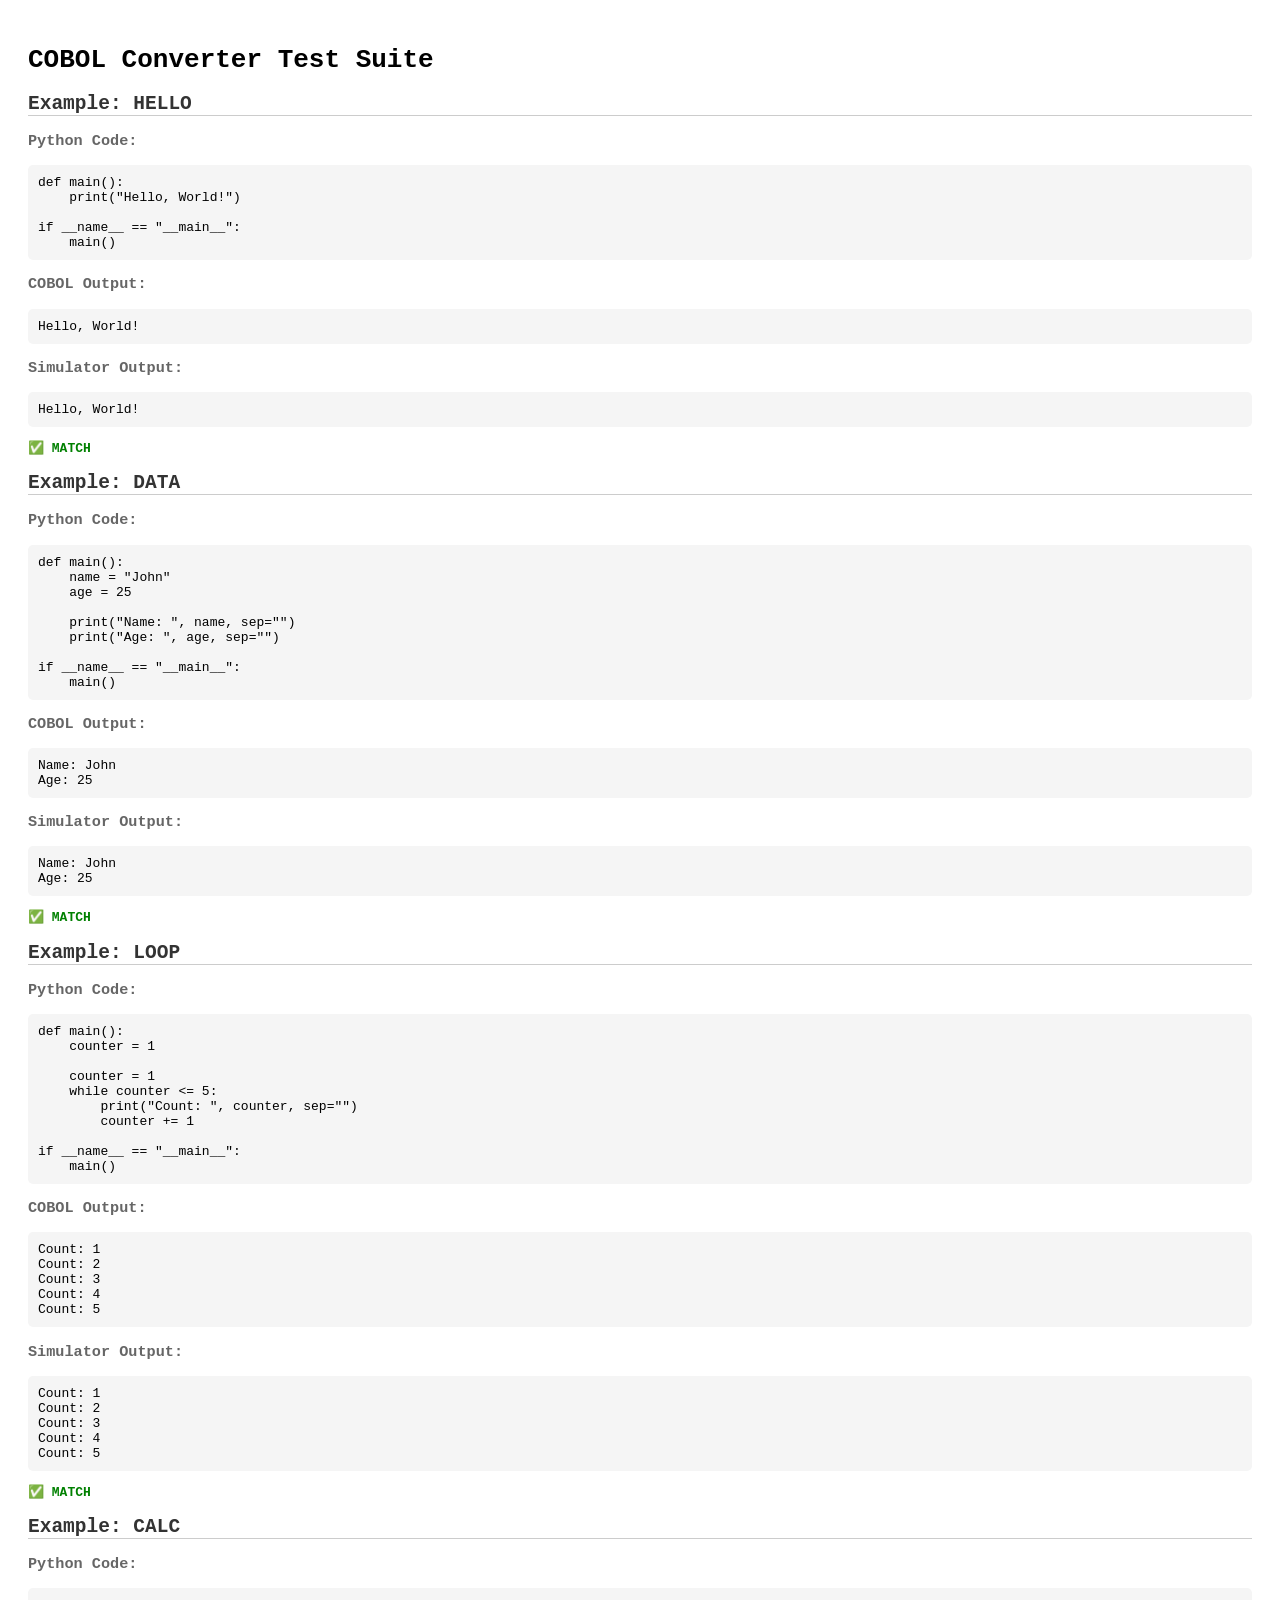
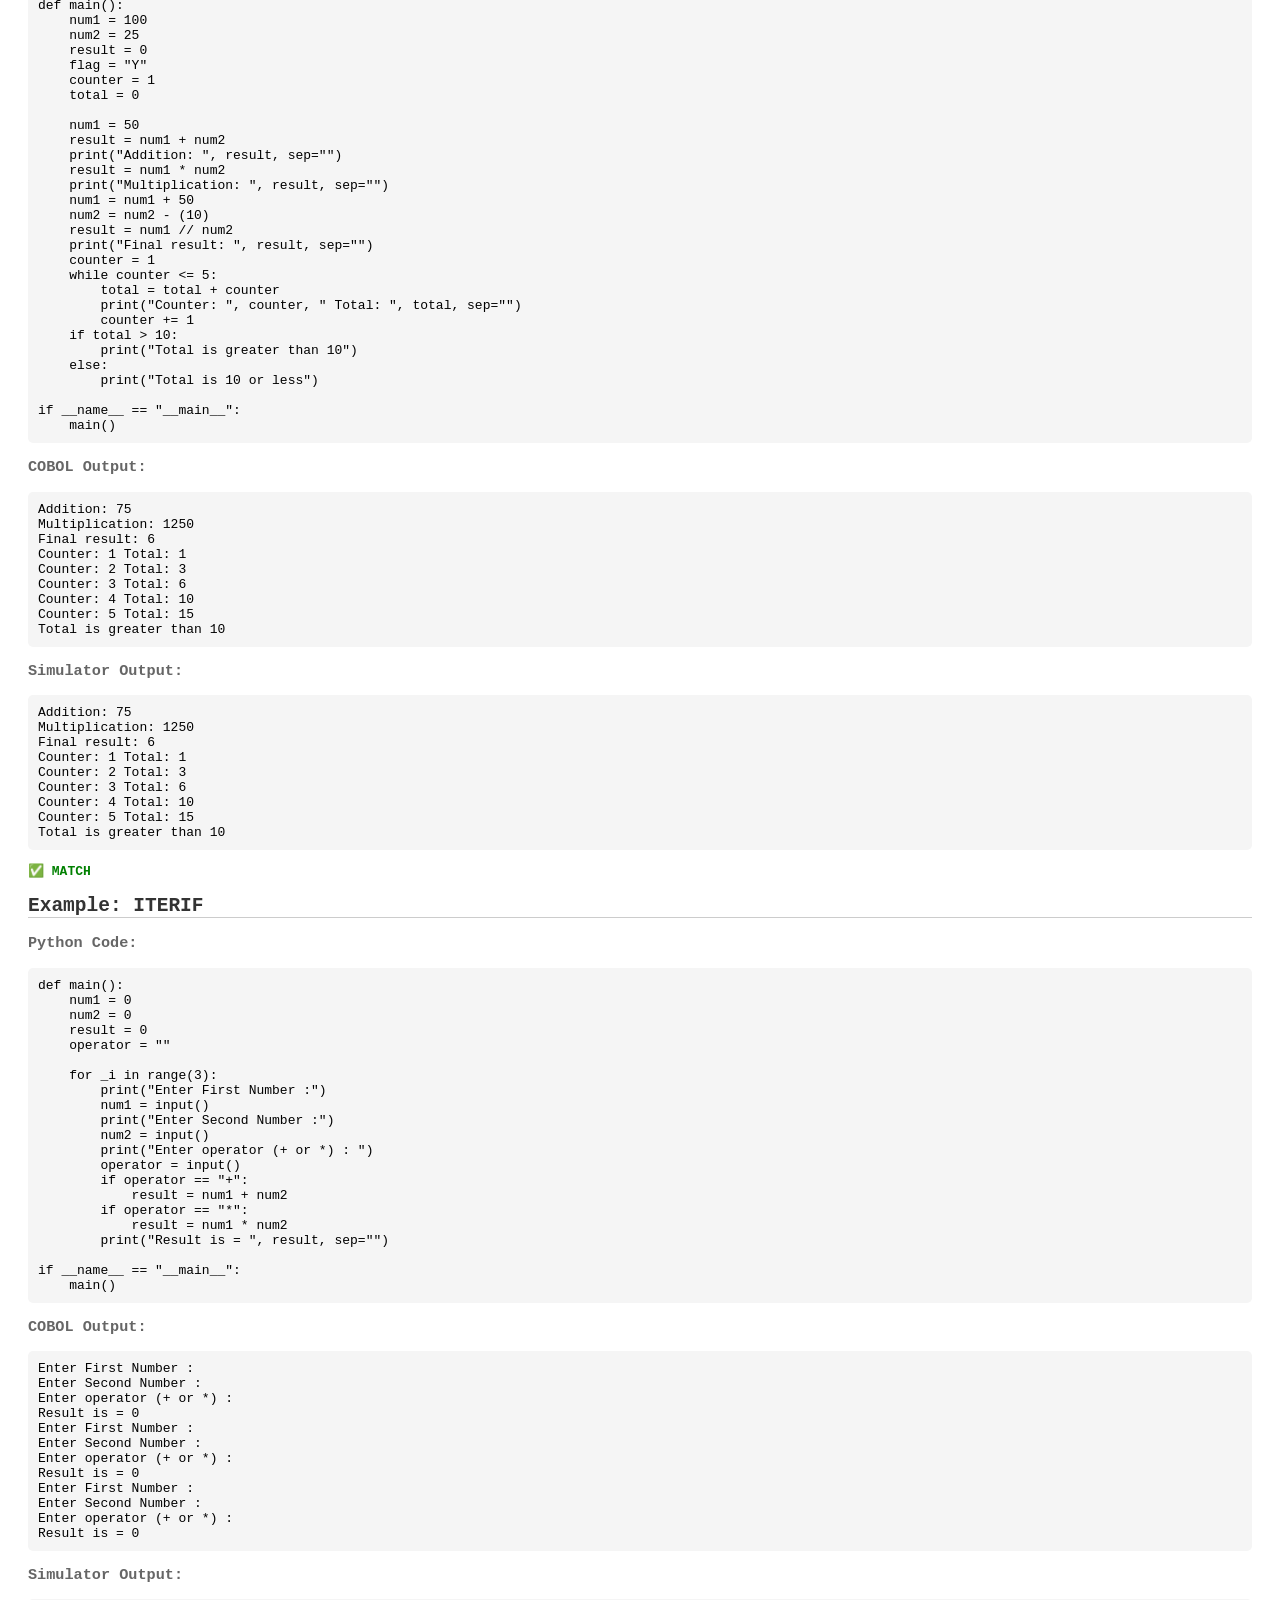
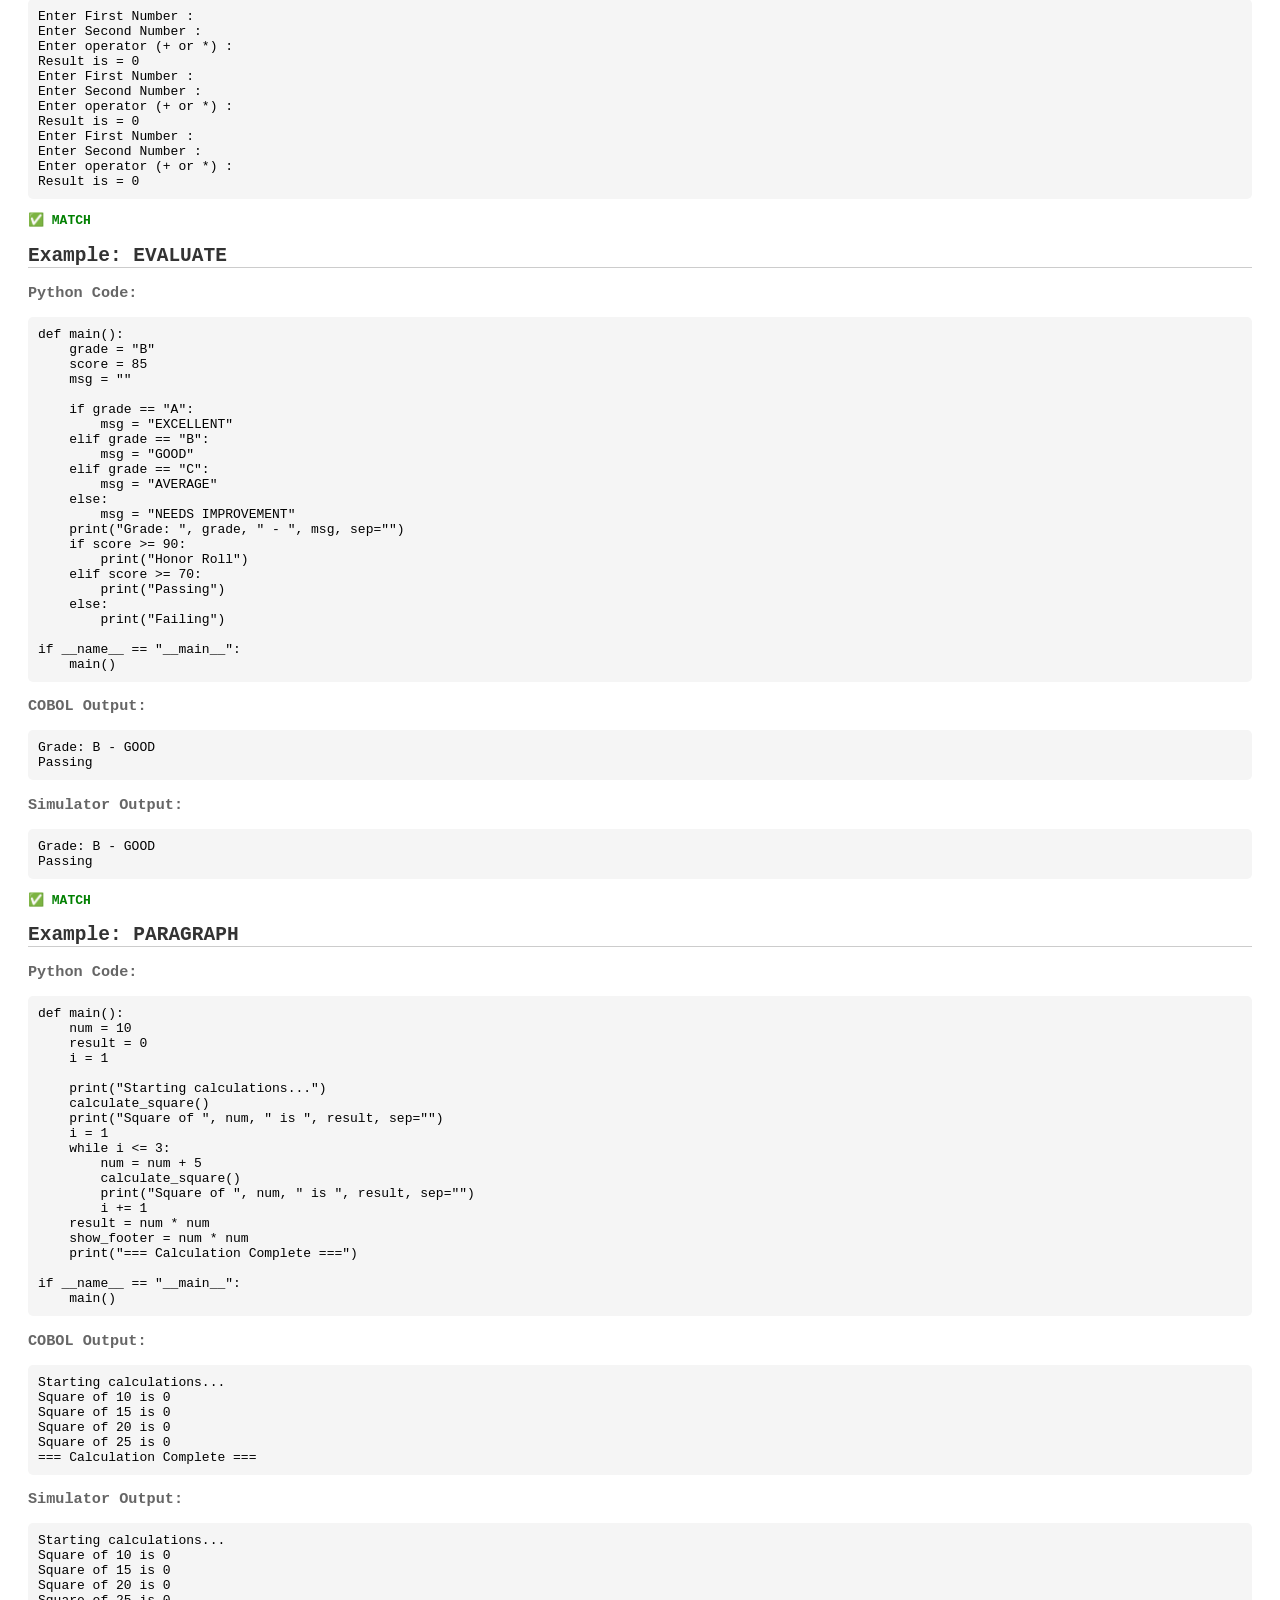
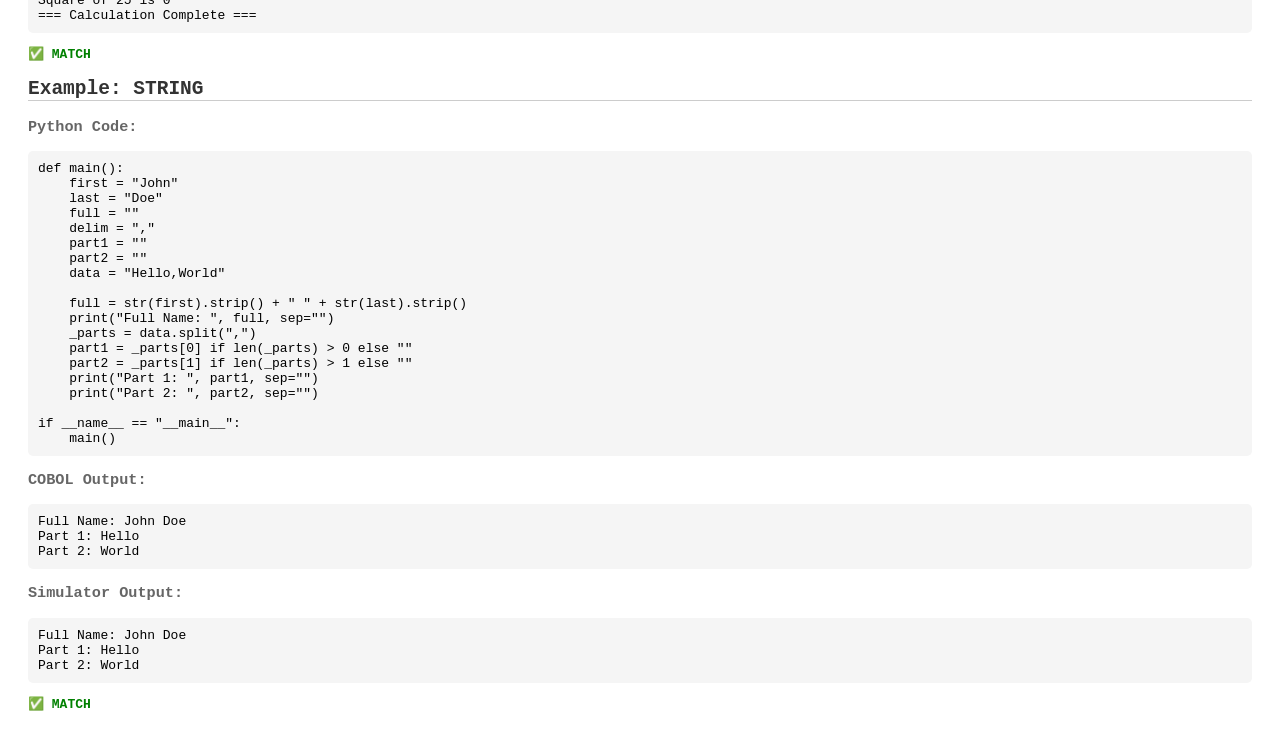
==== test.html @ ac2f8559 "Fix integer division, PERFORM VARYING condition, STRING/UNSTRING simulator, Go strings import" ====
<!DOCTYPE html>
<html><head><title>COBOL Converter Test</title><style>
body { font-family: monospace; padding: 20px; }
h2 { color: #333; border-bottom: 1px solid #ccc; }
h3 { color: #666; }
pre { background: #f5f5f5; padding: 10px; border-radius: 5px; overflow-x: auto; }
.pass { color: green; font-weight: bold; }
.fail { color: red; font-weight: bold; }
</style></head>
<body>
<h1>COBOL Converter Test Suite</h1>
<div id="results">Loading...</div>
<script src="script.js"></script>
<script>
setTimeout(() => {
    const c = converter;
    if (!c) { document.getElementById('results').innerText = 'Converter not initialized'; return; }
    
    let out = '';
    const examples = ['hello', 'data', 'loop', 'calc', 'iterif', 'evaluate', 'paragraph', 'string'];
    
    for (const key of examples) {
        const code = c.examples[key];
        if (!code) { out += '<h2>' + key + ' - NOT FOUND</h2>'; continue; }
        
        out += '<h2>Example: ' + key.toUpperCase() + '</h2>';
        
        // Convert to Python
        c.currentLanguage = 'python';
        let pyCode;
        try { pyCode = c.convertToPython(code, false); } catch(e) { pyCode = 'CONVERT ERROR: ' + e.message; }
        out += '<h3>Python Code:</h3><pre>' + pyCode + '</pre>';
        
        // COBOL output
        let cobolOut;
        try { cobolOut = c.interpretCOBOL(code); } catch(e) { cobolOut = ['COBOL ERROR: ' + e.message]; }
        out += '<h3>COBOL Output:</h3><pre>' + cobolOut.join('\n') + '</pre>';
        
        // Simulator output
        let simOut;
        try { simOut = c.simulateModernExecution(pyCode, 'python'); } catch(e) { simOut = ['SIM ERROR: ' + e.message]; }
        out += '<h3>Simulator Output:</h3><pre>' + simOut.join('\n') + '</pre>';
        
        // Compare
        const cobolStr = cobolOut.join('\n').trim();
        const simStr = simOut.join('\n').trim();
        if (cobolStr === simStr) {
            out += '<p class="pass">&#x2705; MATCH</p>';
        } else {
            out += '<p class="fail">&#x274C; MISMATCH</p>';
            out += '<pre>COBOL: ' + JSON.stringify(cobolOut) + '\nSIM:   ' + JSON.stringify(simOut) + '</pre>';
        }
    }
    
    document.getElementById('results').innerHTML = out;
}, 500);
</script>
<div style="display:none">
    <textarea id="cobolInput"></textarea>
    <select id="targetLang"><option value="python">Python</option></select>
    <span id="outputLang"></span><span id="modernLangName"></span><span id="runModernLang"></span><span id="modernLangPlaceholder"></span>
    <button id="convertBtn"></button><button id="clearBtn"></button><button id="copyBtn"></button><button id="downloadBtn"></button>
    <button id="loadExampleBtn"></button><button id="runCobolBtn"></button><button id="runModernBtn"></button><button id="runBothBtn"></button><button id="clearOutputBtn"></button>
    <pre id="output"></pre><pre id="cobolResult"></pre><pre id="modernResult"></pre>
    <span id="cobolStatus"></span><span id="modernStatus"></span>
    <div id="comparisonResult"><span id="comparisonText"></span></div>
    <div id="notification"><span class="notification-text"></span><button class="notification-close"></button></div>
    <div id="loading"></div>
    <input type="checkbox" id="addComments" checked><input type="checkbox" id="modernizeLogic" checked>
</div>
</body>
</html>
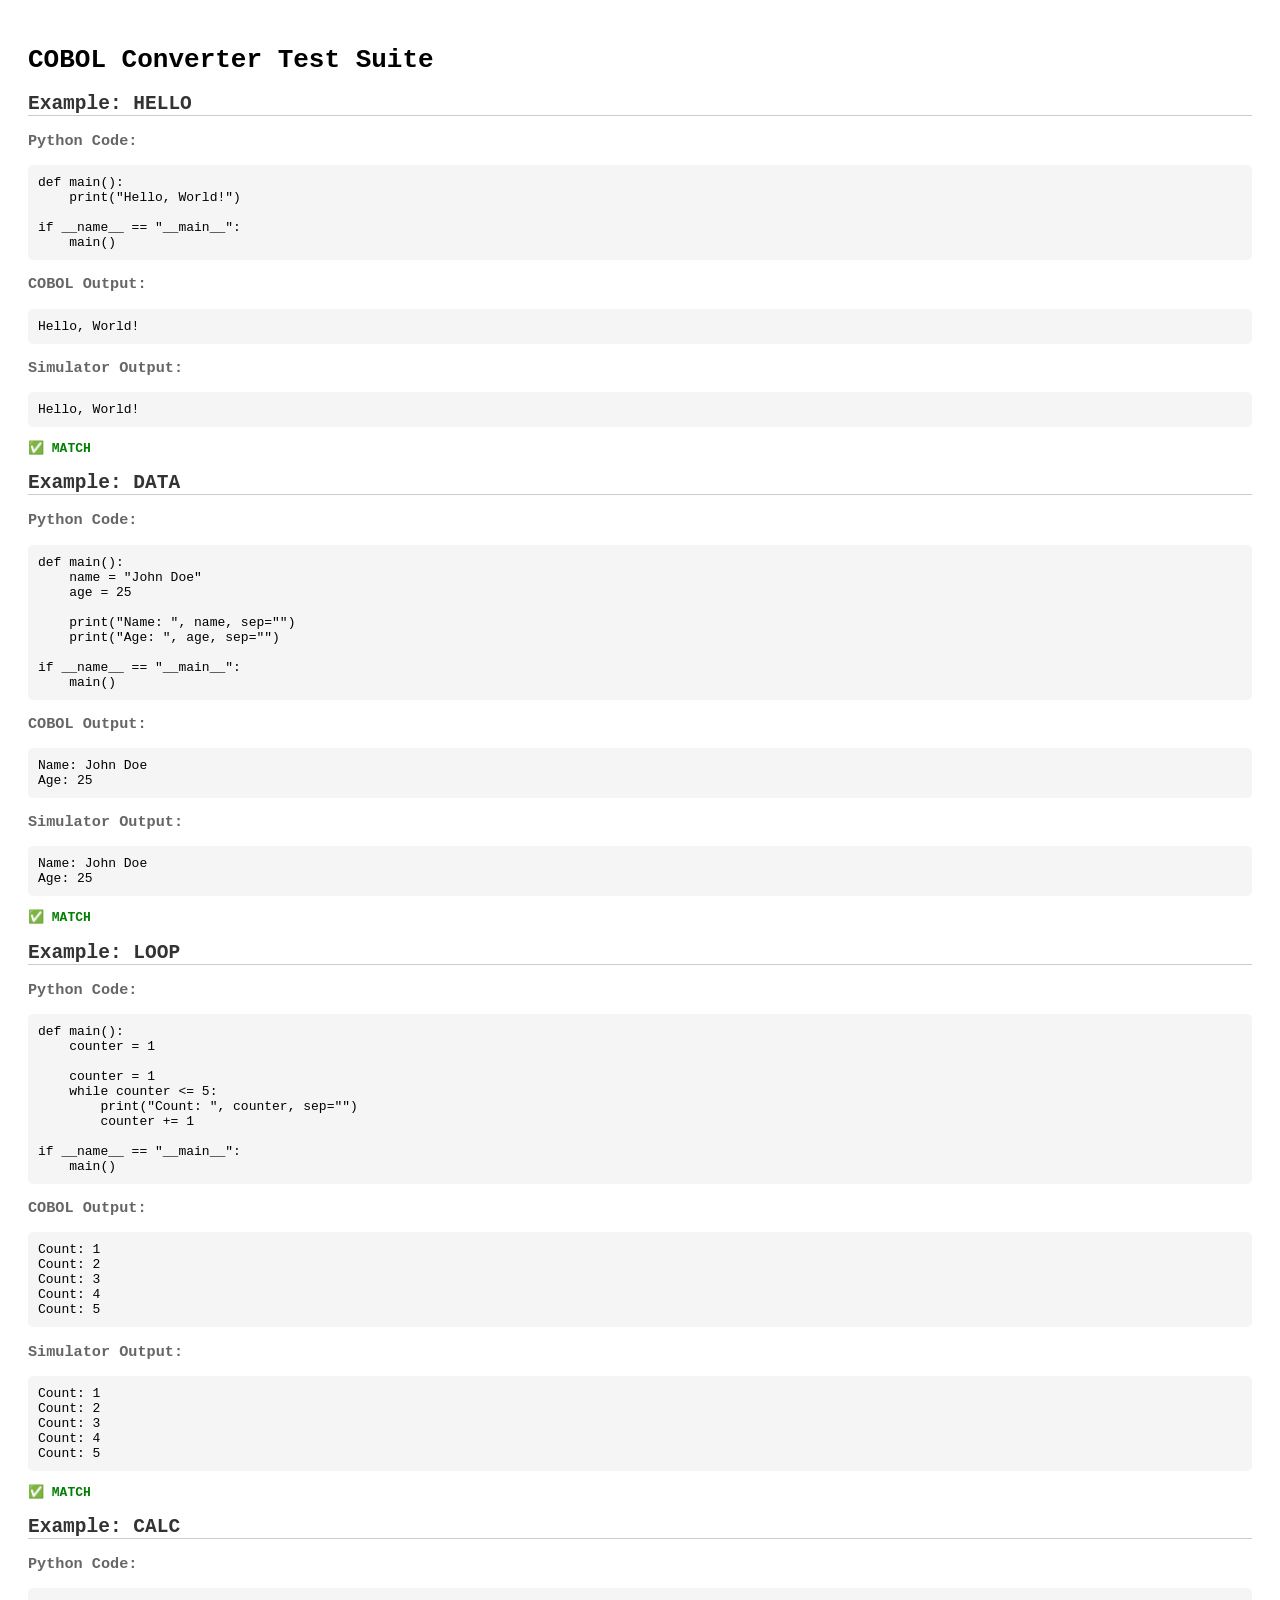
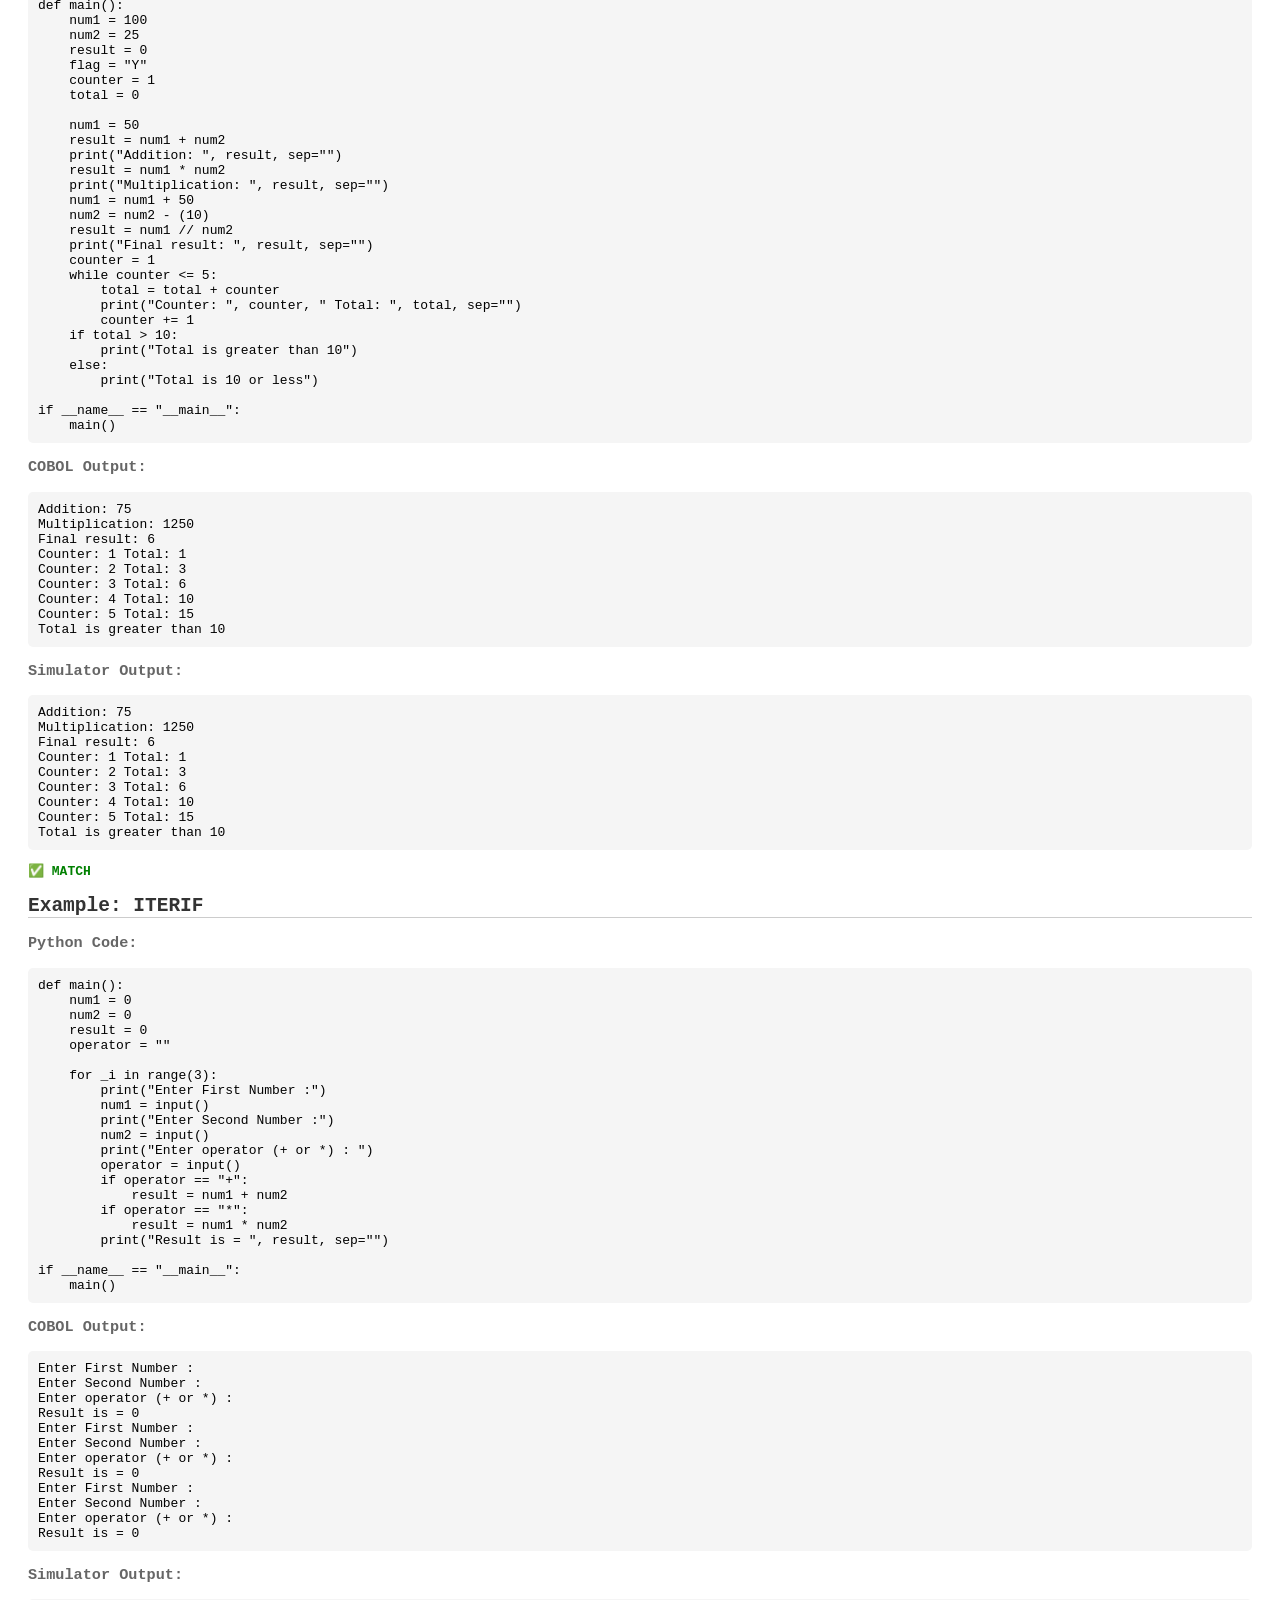
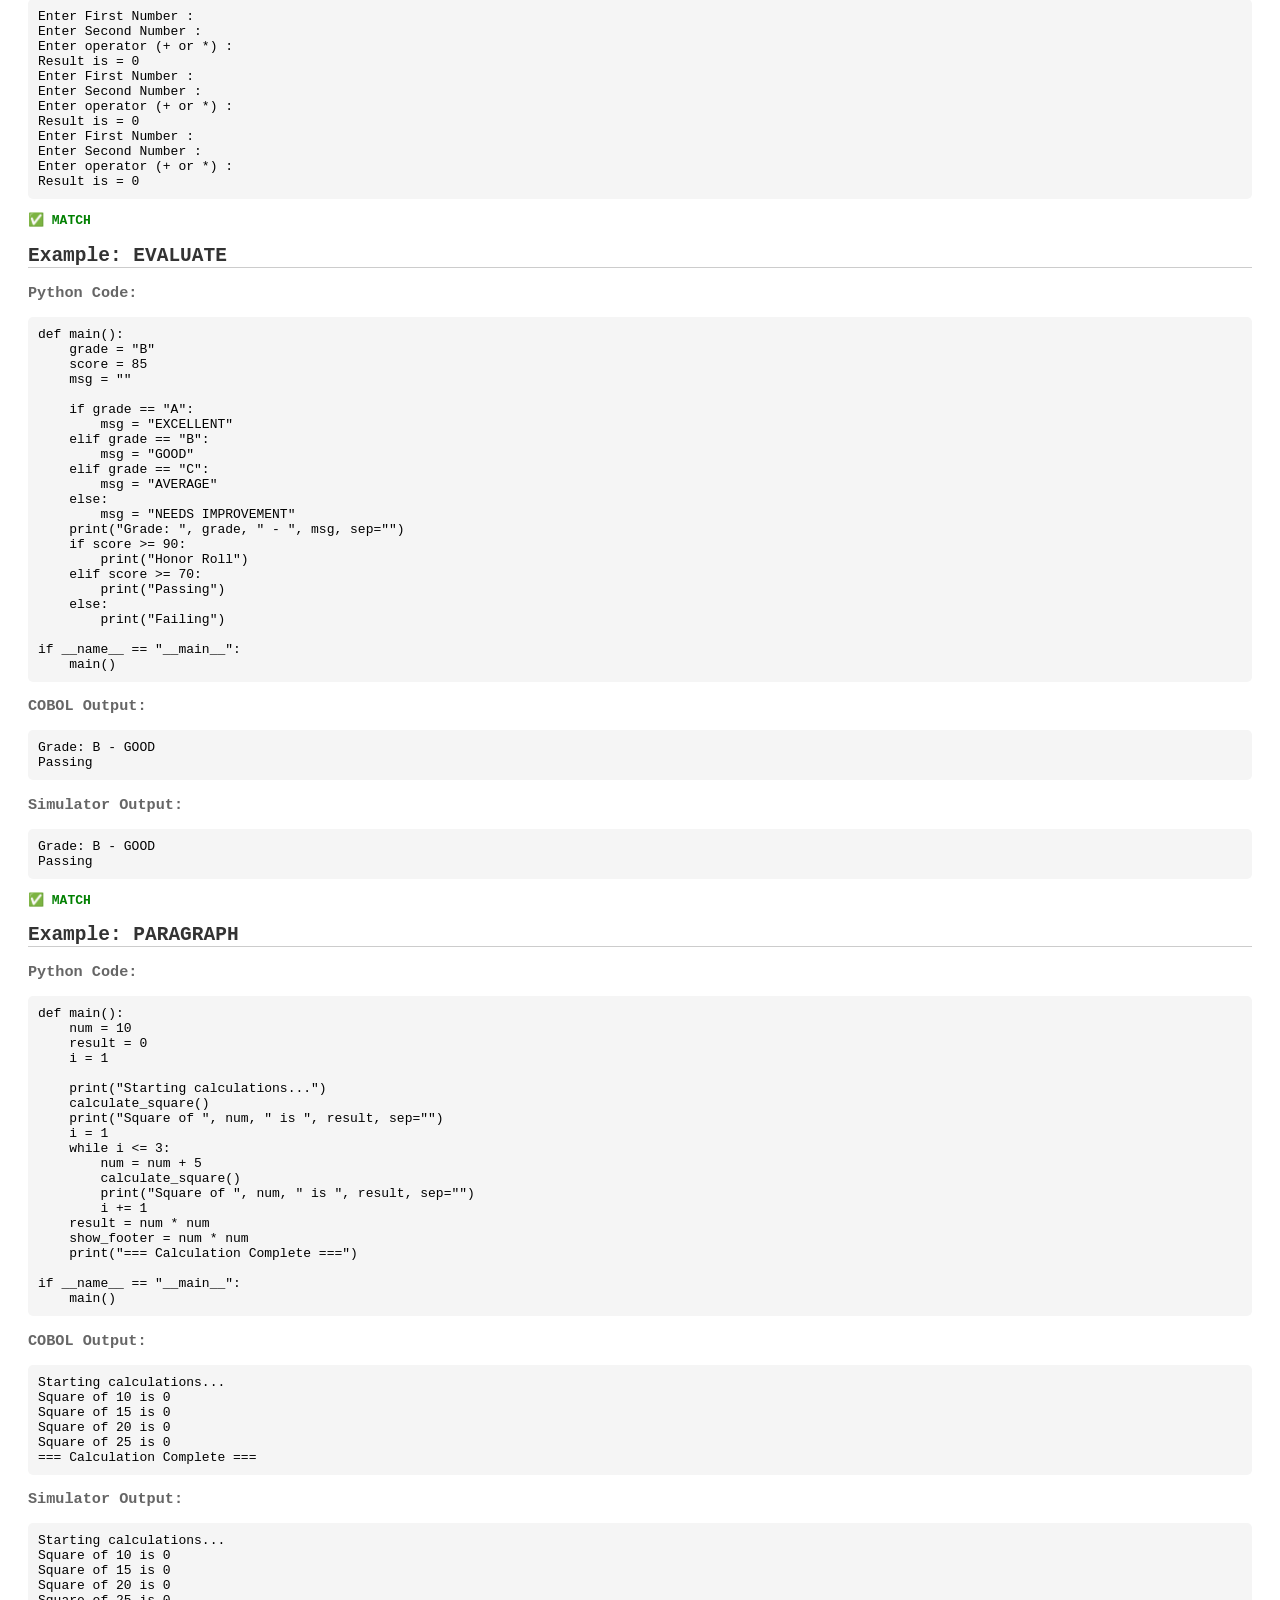
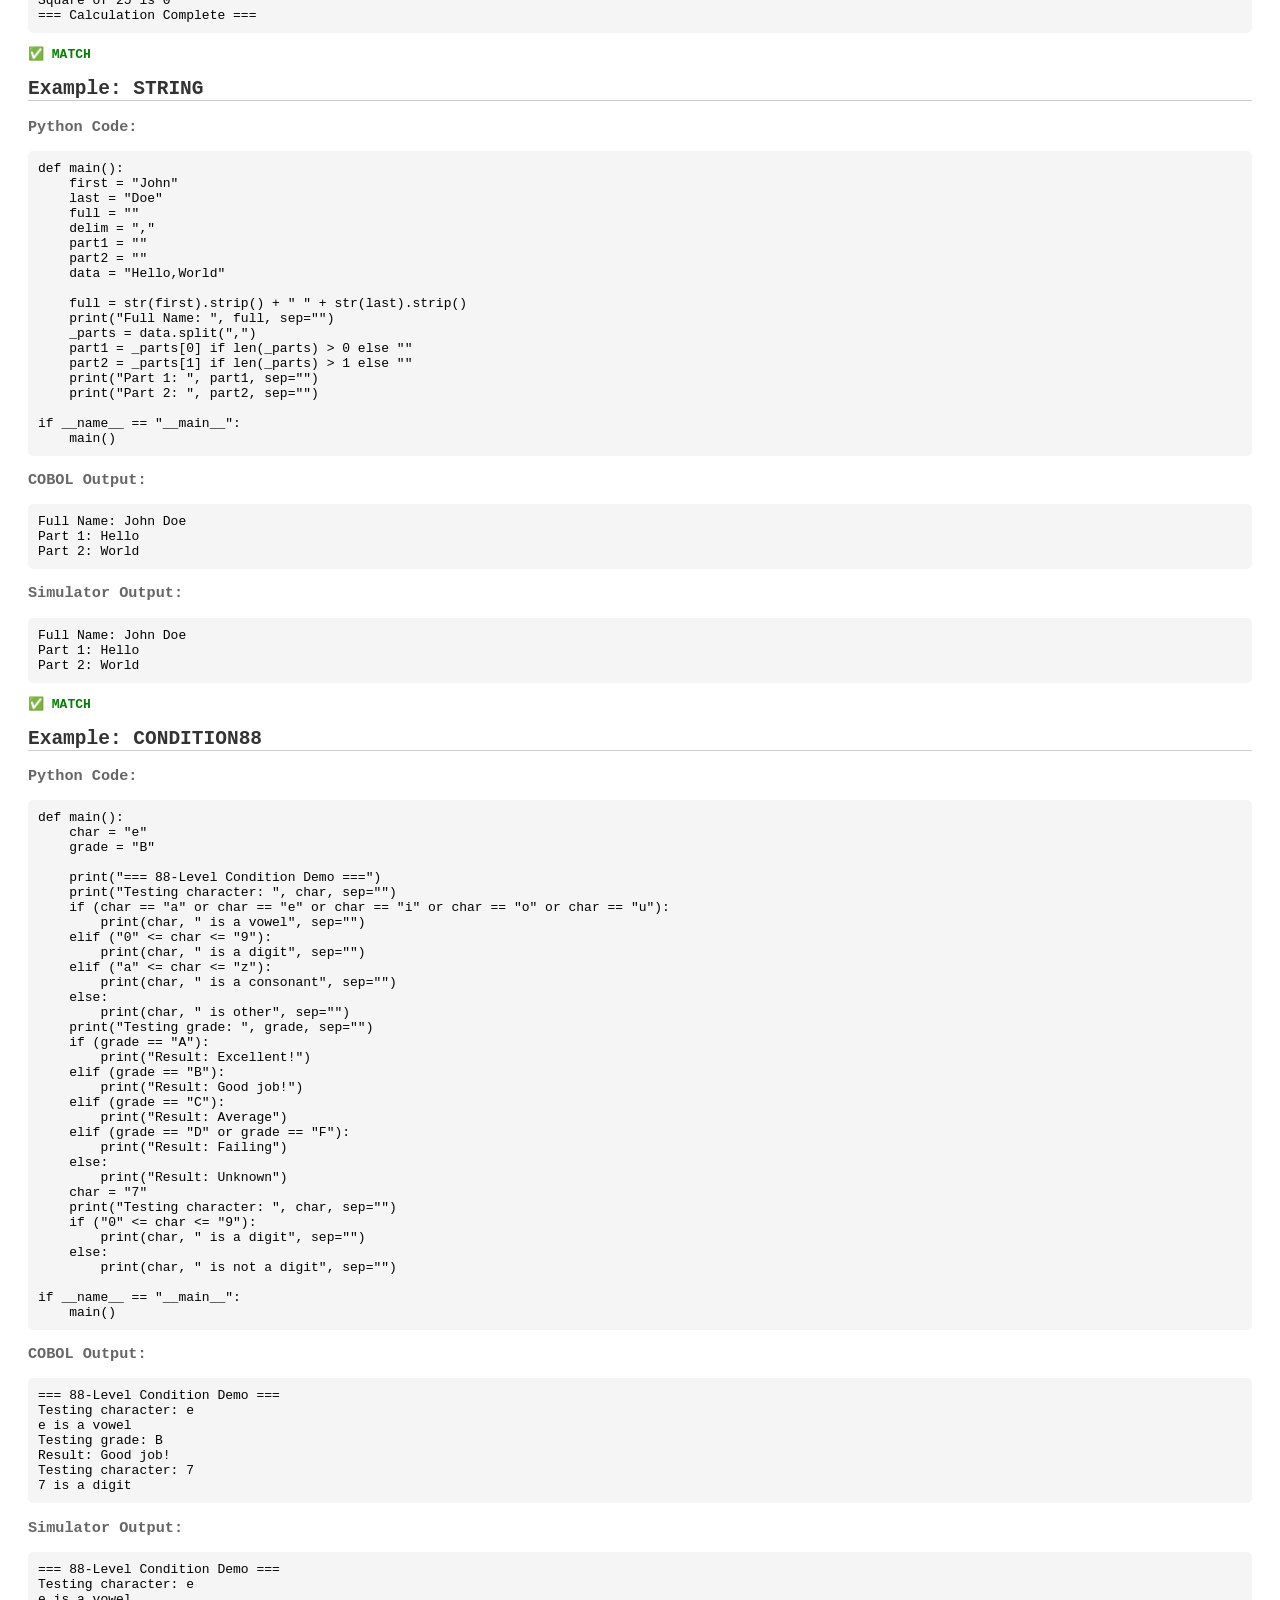
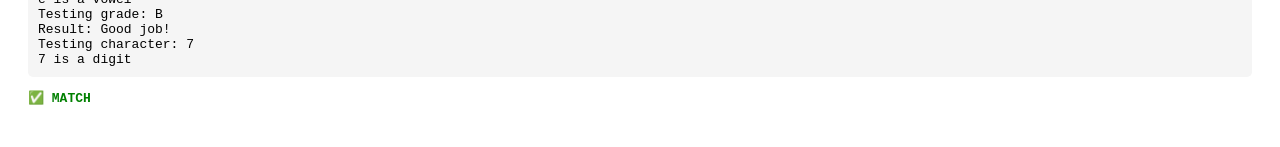
==== commit ef761faa: "Add 88-level conditions, FUNCTION LOWER-CASE, inline PERFORM UNTIL, NOT prefix support" ====
--- a/test.html
+++ b/test.html
@@ -17,7 +17,7 @@
     if (!c) { document.getElementById('results').innerText = 'Converter not initialized'; return; }
     
     let out = '';
-    const examples = ['hello', 'data', 'loop', 'calc', 'iterif', 'evaluate', 'paragraph', 'string'];
+    const examples = ['hello', 'data', 'loop', 'calc', 'iterif', 'evaluate', 'paragraph', 'string', 'condition88'];
     
     for (const key of examples) {
         const code = c.examples[key];
